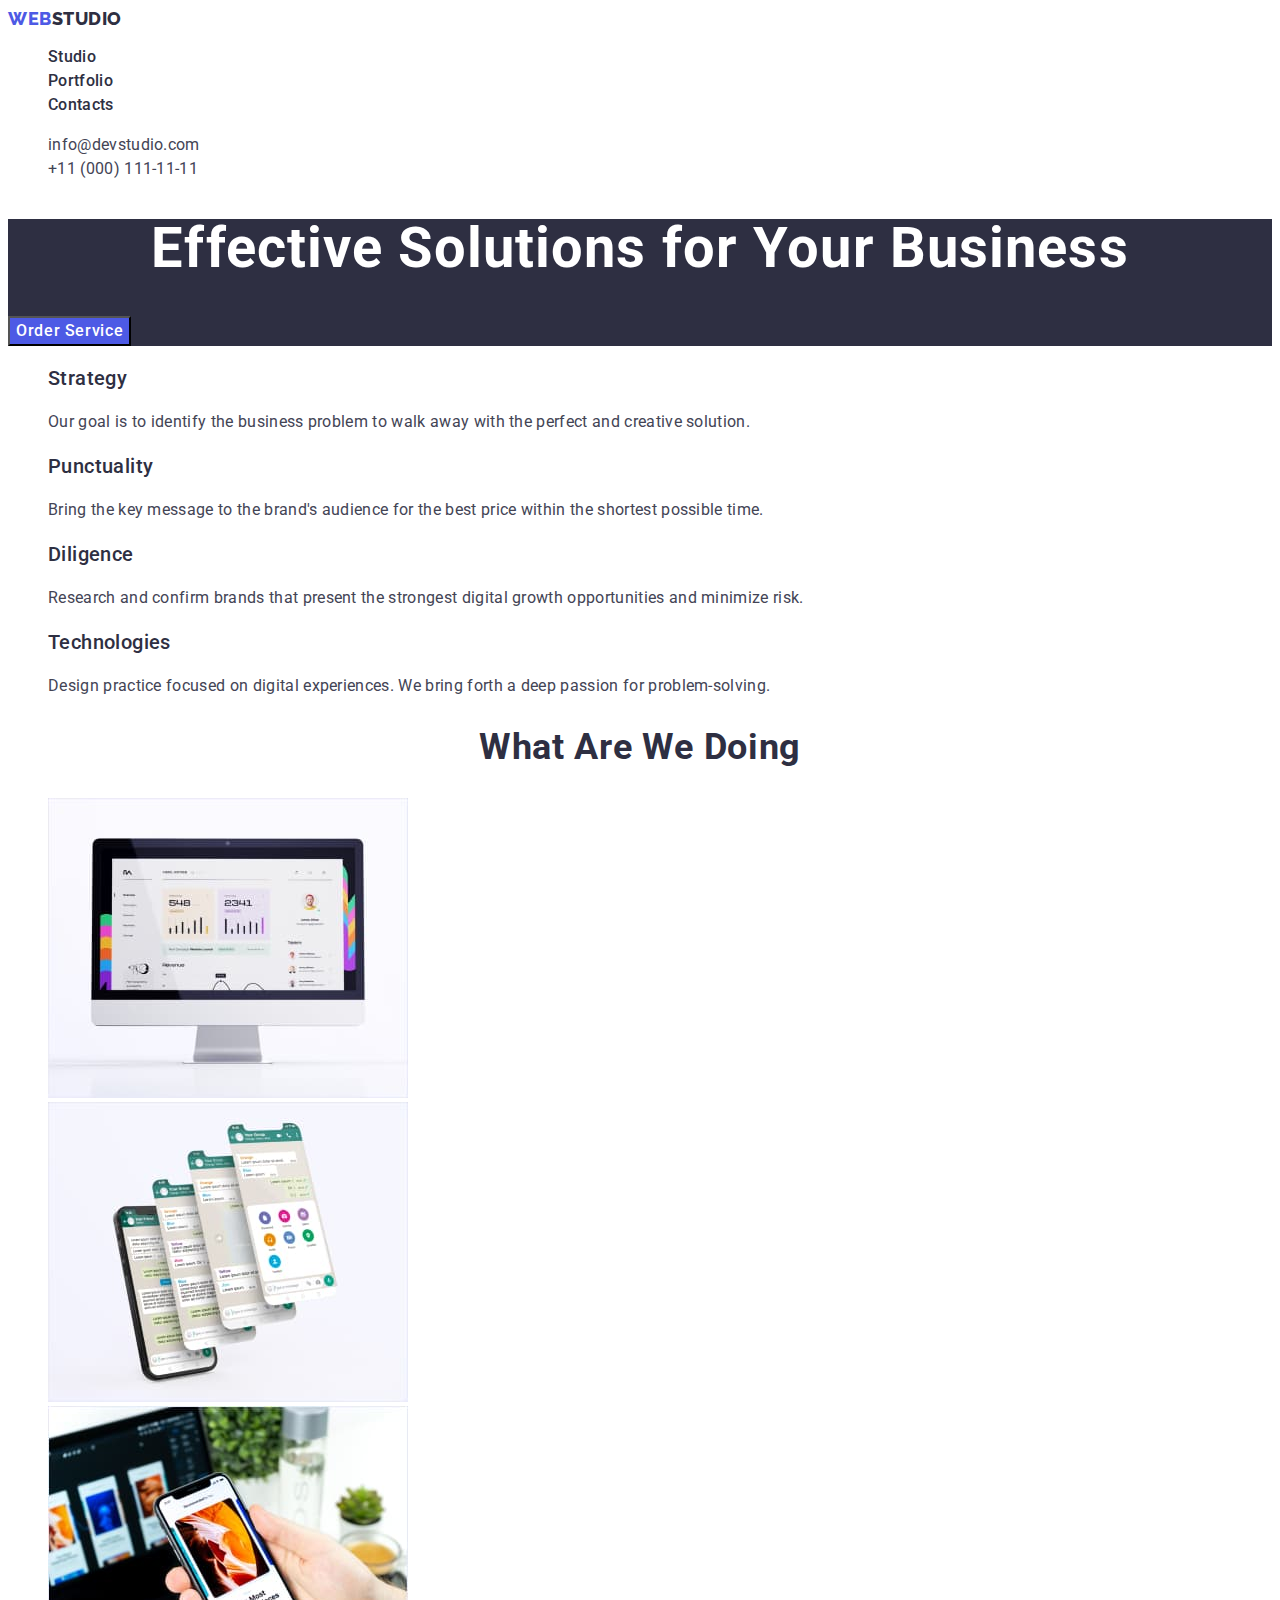
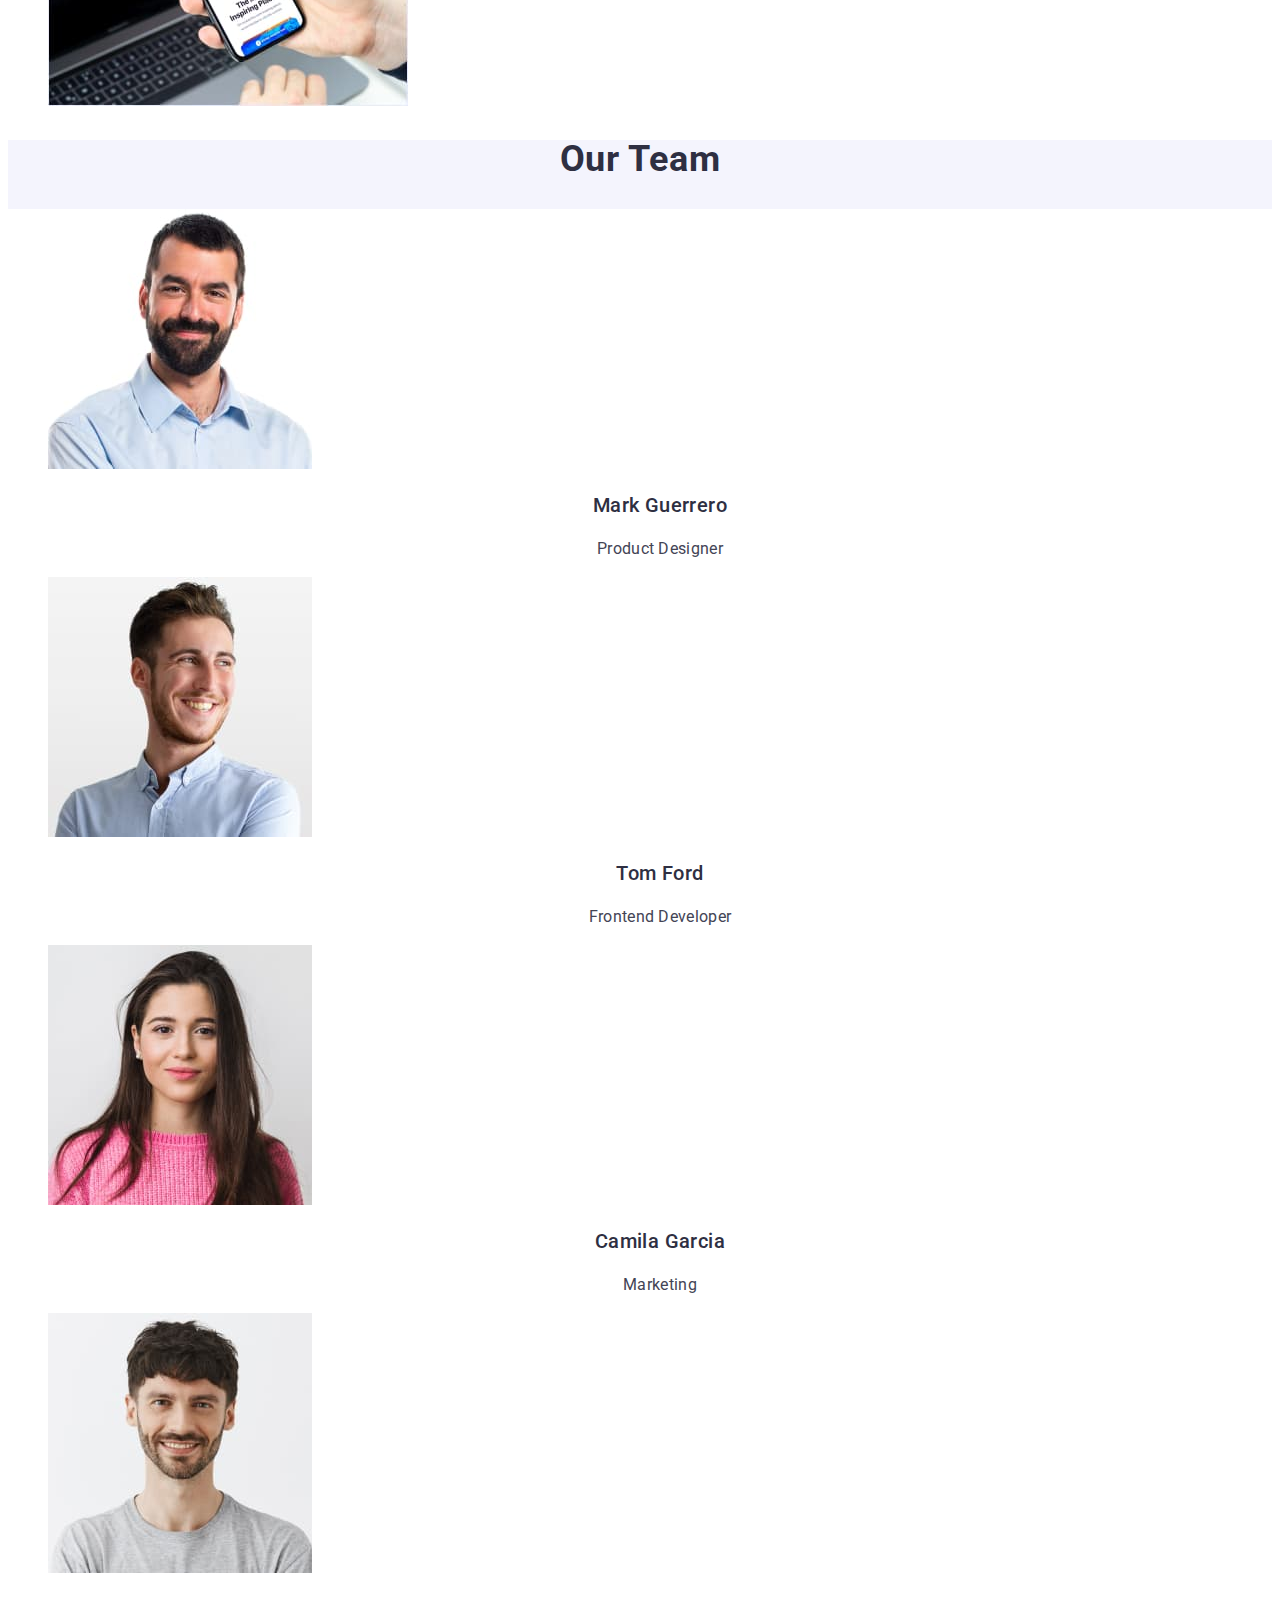
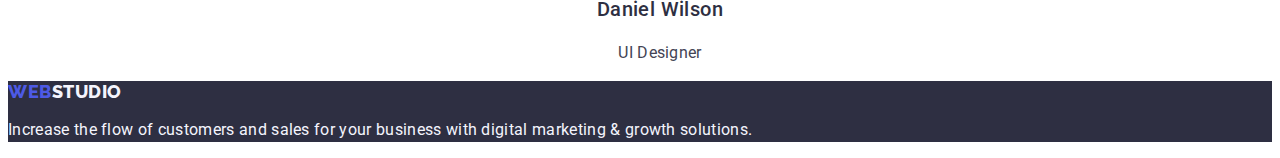
==== index.html @ 7f3379ed "Initial commit" ====
<!DOCTYPE html>
<html lang="en">
  <head>
    <meta charset="UTF-8" />
    <meta http-equiv="X-UA-Compatible" content="IE=edge" />
    <meta name="viewport" content="width=device-width, initial-scale=1.0" />
    <title>Студія</title>
    <link rel="preconnect" href="https://fonts.googleapis.com">
    <link rel="preconnect" href="https://fonts.gstatic.com" crossorigin>
    <link href="https://fonts.googleapis.com/css2?family=Raleway:wght@800&family=Roboto:wght@400;500;700;900&display=swap" rel="stylesheet">
    <link rel="stylesheet" href="./css/styles.css" />
  </head>
    <header>
      <nav>
        <a class="logo link" href="./index.html"
          >Web<span class="logo-studio">Studio</span></a
        >
        <ul class="nav-links list">
          <li>
            <a class="link-focus link" href="./index.html">Studio</a>
          </li>
          <li>
            <a class="link-focus link" href="./portfolio.html">Portfolio</a>
          </li>
          <li><a class="link-focus link" href="">Contacts</a></li>
        </ul>
      </nav>
      <address class="mail-tel">
        <ul class="list-adress list">
          <li>
            <a class="link-focus adress-item link" href="mailto:info@devstudio.com"
              >info@devstudio.com</a
            >
          </li>
          <li>
            <a class="link-focus adress-item link" href="tel:+110001111111">+11 (000) 111-11-11</a>
          </li>
        </ul>
      </address>
    </header>
    <main>
      <section class="hero">
        <h1 class="hero-title">Effective Solutions for Your Business</h1>
        <button type="button" class="hero-button button">Order Service</button>
      </section>
      <section class="advantages">
        <h2 hidden class="visually-hidden">Advantages</h2>
        <ul class="list-advantages list">
          <li>
            <h3 class="title-item">Strategy</h3>
            <p class="body-text">
              Our goal is to identify the business problem to walk away with the
              perfect and creative solution.
            </p>
          </li>
          <li>
            <h3 class="title-item">Punctuality</h3>
            <p class="body-text">
              Bring the key message to the brand's audience for the best price
              within the shortest possible time.
            </p>
          </li>
          <li>
            <h3 class="title-item">Diligence</h3>
            <p class="body-text">
              Research and confirm brands that present the strongest digital
              growth opportunities and minimize risk.
            </p>
          </li>
          <li>
            <h3 class="title-item">Technologies</h3>
            <p class="body-text">
              Design practice focused on digital experiences. We bring forth a
              deep passion for problem-solving.
            </p>
          </li>
        </ul>
      </section>
      <section class="services">
        <h2 class="secondary-headline">What are we doing</h2>
        <ul class="list">
          <li>
            <img
              src="./images/monitor.jpg"
              alt="The monitor displays some data"
              width="360"
            />
          </li>
          <li>
            <img
              src="./images/screens.jpg"
              alt="A smartphone with several screens"
              width="360"
            />
          </li>
          <li>
            <img
              src="./images/smartphone.jpg"
              alt="A smartphone in the hand on the background of a laptop"
              width="360"
            />
          </li>
        </ul>
      </section>
      <section class="team">
        <h2 class="secondary-headline">Our Team</h2>
        <ul class="team-member list">
          <li class="team-member">
            <img
              src="./images/team-member1.jpg"
              alt="Photo of a man"
              width="264"
            />
            <h3 class="team-title title-item">Mark Guerrero</h3>
            <p class="job-title body-text">Product Designer</p>
          </li>
          <li class="team-member">
            <img
              src="./images/team-member2.jpg"
              alt="Photo of a man"
              width="264"
            />
            <h3 class="team-title title-item">Tom Ford</h3>
            <p class="job-title body-text">Frontend Developer</p>
          </li>
          <li class="team-member">
            <img
              src="./images/team-member3.jpg"
              alt="Photo of a woman"
              width="264"
            />
            <h3 class="team-title title-item">Camila Garcia</h3>
            <p class="job-title body-text">Marketing</p>
          </li>
          <li class="team-member">
            <img
              src="./images/team-member4.jpg"
              alt="Photo of a man"
              width="264"
            />
            <h3 class="team-title title-item">Daniel Wilson</h3>
            <p class="job-title body-text">UI Designer</p>
          </li>
        </ul>
      </section>
    </main>
    <footer class="footer">
      <a class="logo link" href="./index.html"
        >Web<span class="footer-logo-studio">Studio</span></a
      >
      <p class="slogan-footer body-text">
        Increase the flow of customers and sales for your business with digital
        marketing & growth solutions.
      </p>
    </footer>
  </body>
</html>
---- css/styles.css ----
:root {
  --primary-brand: #4d5ae5;
  --pressed-state: #404bbf;
  --success: #31d0aa;
  --main-text: #2e2f42;
  --body-text: #434455;
  --helper-text: #8e8f99;
  --dark-background: #2e2f42;
  --light-mode: #f4f4fd;
  --background-btn: #e7e9fc;
  --main-bachkround: #ffffff;
  --modal-background: #fcfcfc;
}

/*  ----------Загальні стилі------- */
body {
  font-family: "Roboto", sans-serif;
  color: var(--body-text);
  background-color: var(--main-bachkround);
}
.list {
  list-style: none;
}
.link {
  text-decoration: none;
  color: var(--main-text);
}

.link-focus:hover,
.link-focus:focus {
  color: var(--pressed-state);
}

.body-text {
  font-size: 16px;
  line-height: 1.5;
  letter-spacing: 0.02em;

  color: var(--body-text);
}

.button:hover,
.button:focus {
  background-color: var(--pressed-state);
  color: #fff;
}

/* ----------Стилі для header -------*/

.logo {
  font-family: "Raleway", sans-serif;
  font-style: normal;
  font-weight: 800;
  font-size: 18px;
  line-height: 1.17;
  letter-spacing: 0.03em;
  text-transform: uppercase;
  color: var(--primary-brand);
}
.logo-studio {
  color: var(--main-text);
}

.nav-links {
  font-weight: 500;
  font-size: 16px;
  line-height: 1.5;
  letter-spacing: 0.02em;
}

.adress-item {
  color: var(--body-text);
}

.mail-tel {
  font-size: 16px;
  line-height: 1.5;
  letter-spacing: 0.02em;
  font-style: normal;
}

/* ----------Стилі для hero --------------------*/

.hero {
  background-color: var(--dark-background);
}
.hero-title {
  color: #fff;

  font-size: 56px;
  line-height: 1.07;
  text-align: center;
  letter-spacing: 0.02em;
}

.hero-button {
  font-family: "Roboto", sans-serif;
  background-color: var(--primary-brand);
  color: #fff;

  font-weight: 500;
  font-size: 16px;
  line-height: 1.5;
  align-items: center;
  letter-spacing: 0.04em;
  cursor: pointer;
}

/*------Стилі для секції Advantages------------*/
/* Тут зібрані стилі, які використовуються для різних секцій в майбутньому*/

.visually-hidden {
  position: absolute;
  width: 1px;
  height: 1px;
  margin: -1px;
  border: 0;
  padding: 0;
  white-space: nowrap;
  clip-path: inset(100%);
  clip: rect(0 0 0 0);
  overflow: hidden;
}

.title-item {
  font-weight: 500;
  font-size: 20px;
  line-height: 1.2;
  letter-spacing: 0.02em;

  color: var(--main-text);
}

/* .body-text {
  color: var(--body-text);
} */

.secondary-headline {
  font-size: 36px;
  line-height: 1.11;
  text-align: center;
  letter-spacing: 0.02em;
  text-transform: capitalize;

  color: var(--main-text);
}

/*--------------Стилі для секції "Команда"----------*/
.team {
  background-color: var(--light-mode);
}

.team-member {
  background-color: var(--main-bachkround);
}

.team-title,
.job-title {
  text-align: center;
}

.footer {
  background-color: var(--dark-background);
}
.footer-logo-studio {
  color: var(--light-mode);
}
.slogan-footer {
  color: var(--light-mode);
}

/* ----------PORTFOLIO---------- */

.portfolio-button {
  font-family: "Roboto", sans-serif;
  font-weight: 500;
  font-size: 16px;
  line-height: 1.5;
  text-align: center;
  letter-spacing: 0.04em;
  cursor: pointer;

  color: var(--primary-brand);
  background-color: var(--light-mode);
  border-color: var(--background-btn);
}
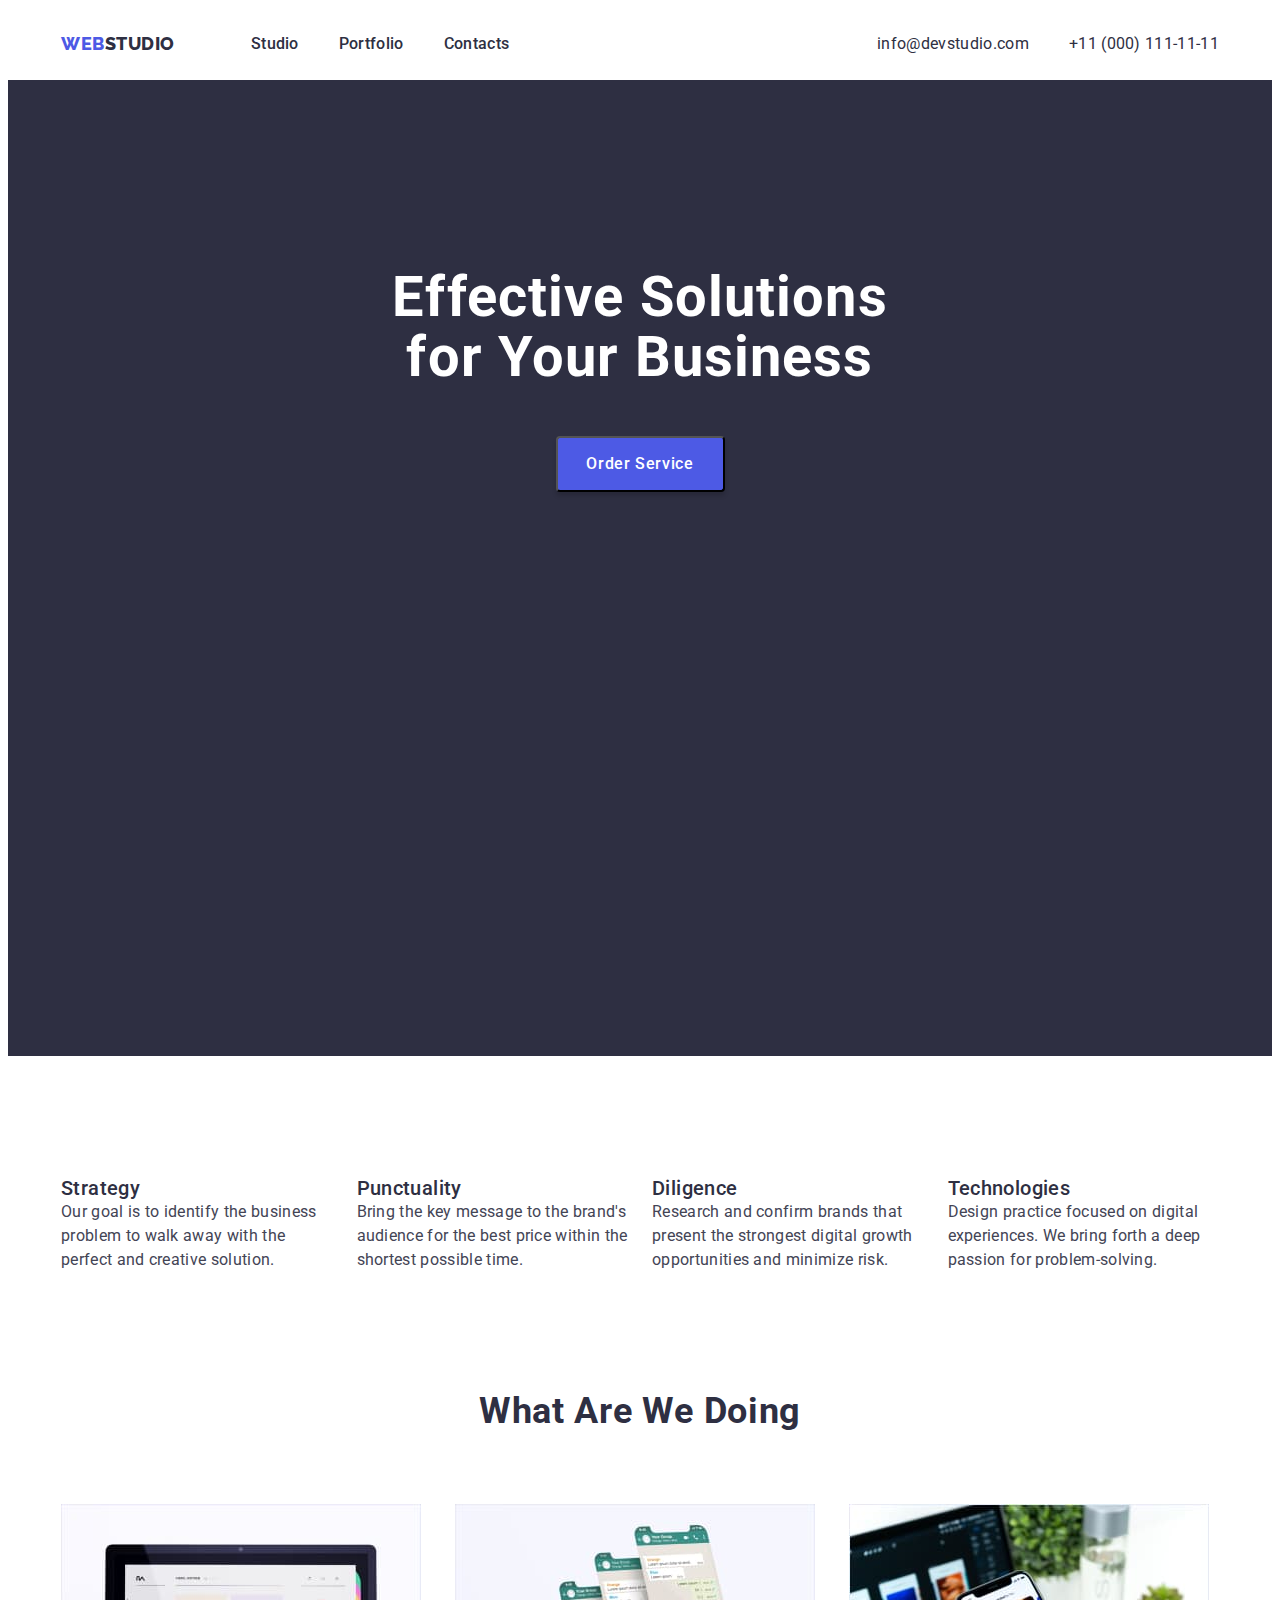
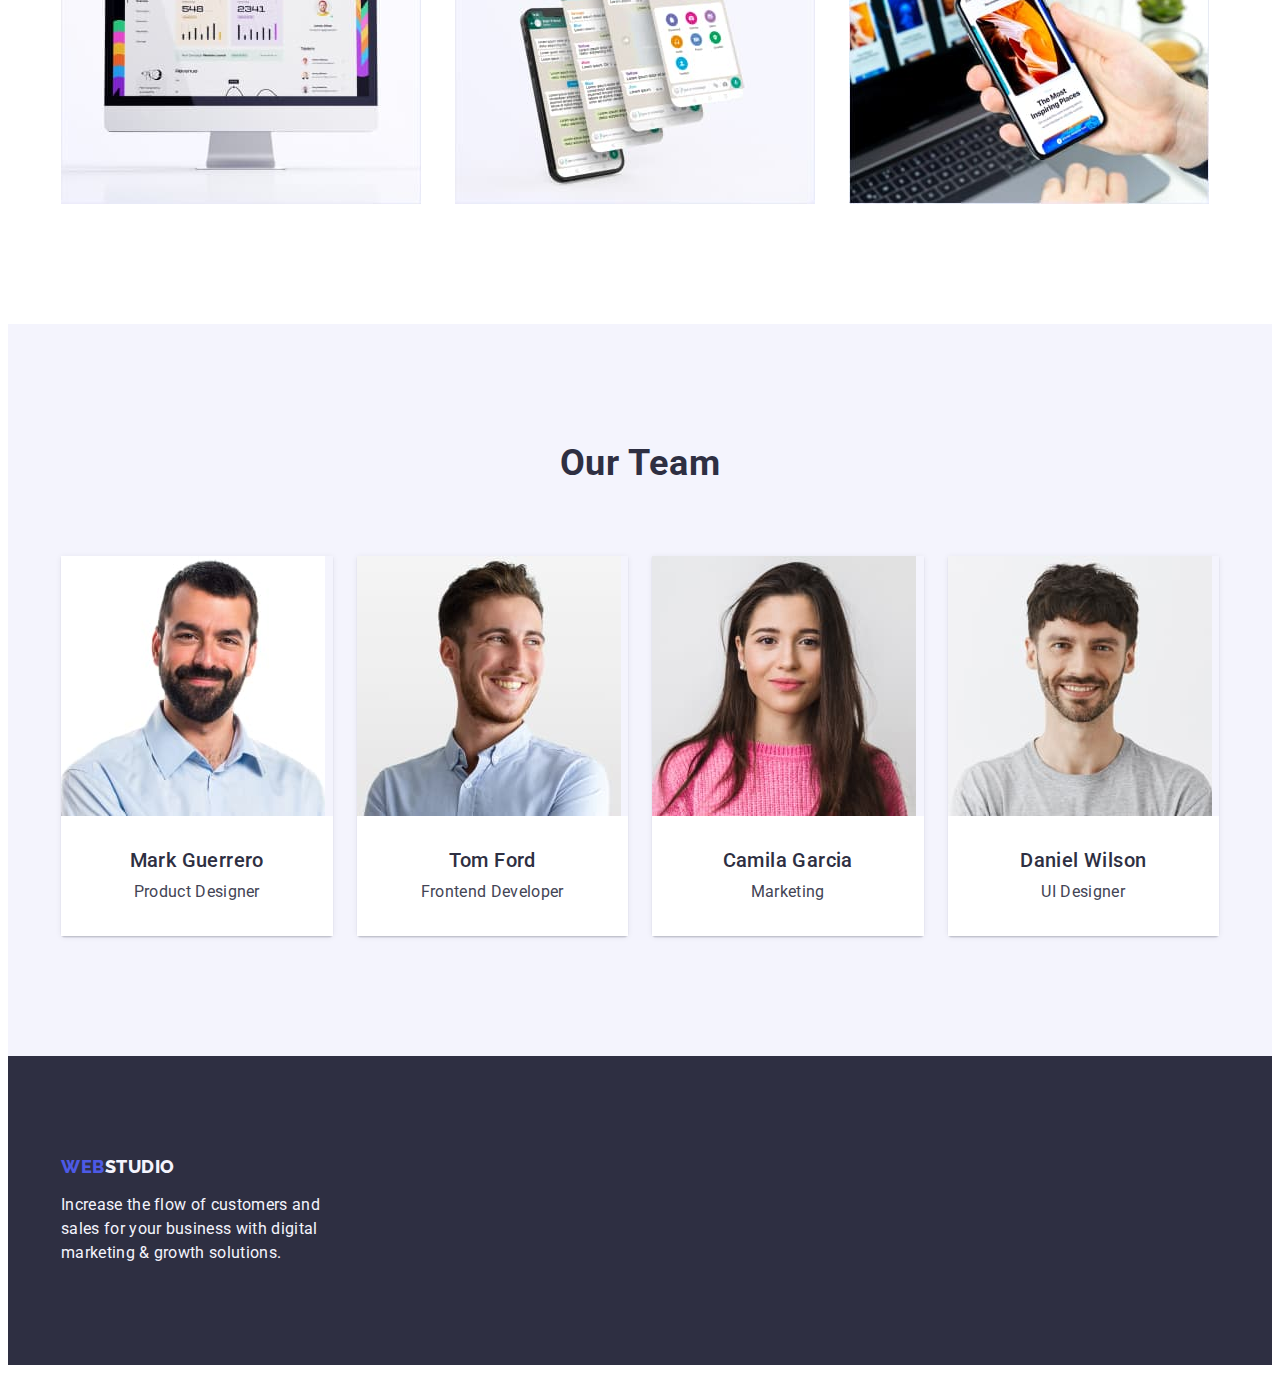
==== commit b30a46f1: "First_test" ====
--- a/index.html
+++ b/index.html
@@ -8,150 +8,175 @@
     <link rel="preconnect" href="https://fonts.googleapis.com">
     <link rel="preconnect" href="https://fonts.gstatic.com" crossorigin>
     <link href="https://fonts.googleapis.com/css2?family=Raleway:wght@800&family=Roboto:wght@400;500;700;900&display=swap" rel="stylesheet">
+    <link rel="stylesheet" href="https://cdnjs.cloudflare.com/ajax/libs/modern-normalize/2.0.0/modern-normalize.min.css" integrity="sha512-4xo8blKMVCiXpTaLzQSLSw3KFOVPWhm/TRtuPVc4WG6kUgjH6J03IBuG7JZPkcWMxJ5huwaBpOpnwYElP/m6wg==" crossorigin="anonymous" referrerpolicy="no-referrer" />
     <link rel="stylesheet" href="./css/styles.css" />
   </head>
-    <header>
-      <nav>
-        <a class="logo link" href="./index.html"
-          >Web<span class="logo-studio">Studio</span></a
-        >
-        <ul class="nav-links list">
-          <li>
-            <a class="link-focus link" href="./index.html">Studio</a>
-          </li>
-          <li>
-            <a class="link-focus link" href="./portfolio.html">Portfolio</a>
-          </li>
-          <li><a class="link-focus link" href="">Contacts</a></li>
-        </ul>
-      </nav>
-      <address class="mail-tel">
-        <ul class="list-adress list">
-          <li>
-            <a class="link-focus adress-item link" href="mailto:info@devstudio.com"
-              >info@devstudio.com</a
-            >
-          </li>
-          <li>
-            <a class="link-focus adress-item link" href="tel:+110001111111">+11 (000) 111-11-11</a>
-          </li>
-        </ul>
-      </address>
+    <header class="header">
+      <div class="container header-container">
+        <nav class="header-container">
+          <a class="logo link" href="./index.html"
+            >Web<span class="logo-studio">Studio</span></a
+          >
+          <ul class="nav-links list">
+            <li class="nav-item" >
+              <a class="link-focus link" href="./index.html">Studio</a>
+            </li>
+            <li class="nav-item">
+              <a class="link-focus link" href="./portfolio.html">Portfolio</a>
+            </li>
+            <li class="nav-item"><a class="link-focus link" href="">Contacts</a></li>
+          </ul>
+        </nav>
+        <address class="mail-tel">
+          <ul class="list-adress list">
+            <li class="adress-item">
+              <a class="link-focus link" href="mailto:info@devstudio.com"
+                >info@devstudio.com</a
+              >
+            </li>
+            <li class="adress-item">
+              <a class="link-focus link" href="tel:+110001111111">+11 (000) 111-11-11</a>
+            </li>
+          </ul>
+        </address>
+      </div>
     </header>
     <main>
       <section class="hero">
-        <h1 class="hero-title">Effective Solutions for Your Business</h1>
+        <h1 class="hero-title">Effective Solutions <br>for Your Business</h1>
         <button type="button" class="hero-button button">Order Service</button>
       </section>
       <section class="advantages">
-        <h2 hidden class="visually-hidden">Advantages</h2>
-        <ul class="list-advantages list">
-          <li>
-            <h3 class="title-item">Strategy</h3>
-            <p class="body-text">
-              Our goal is to identify the business problem to walk away with the
-              perfect and creative solution.
-            </p>
-          </li>
-          <li>
-            <h3 class="title-item">Punctuality</h3>
-            <p class="body-text">
-              Bring the key message to the brand's audience for the best price
-              within the shortest possible time.
-            </p>
-          </li>
-          <li>
-            <h3 class="title-item">Diligence</h3>
-            <p class="body-text">
-              Research and confirm brands that present the strongest digital
-              growth opportunities and minimize risk.
-            </p>
-          </li>
-          <li>
-            <h3 class="title-item">Technologies</h3>
-            <p class="body-text">
-              Design practice focused on digital experiences. We bring forth a
-              deep passion for problem-solving.
-            </p>
-          </li>
-        </ul>
+        <div class="container advantages-container">
+          <h2 hidden class="visually-hidden">Advantages</h2>
+          
+          <ul class="list-advantages list">
+            
+            <li class="advantages-item">
+              <h3 class="title-item">Strategy</h3>
+              <p class="body-text">
+                Our goal is to identify the business problem to walk away with the
+                perfect and creative solution.
+              </p>
+            </li>
+
+            <li class="advantages-item">
+              <h3 class="title-item">Punctuality</h3>
+              <p class="body-text">
+                Bring the key message to the brand's audience for the best price
+                within the shortest possible time.
+              </p>
+            </li>
+
+            <li class="advantages-item">
+              <h3 class="title-item">Diligence</h3>
+              <p class="body-text">
+                Research and confirm brands that present the strongest digital
+                growth opportunities and minimize risk.
+              </p>
+            </li>
+
+            <li class="advantages-item">
+              <h3 class="title-item">Technologies</h3>
+              <p class="body-text">
+                Design practice focused on digital experiences. We bring forth a
+                deep passion for problem-solving.
+              </p>
+            </li>
+
+          </ul>
+        </div>
       </section>
       <section class="services">
-        <h2 class="secondary-headline">What are we doing</h2>
-        <ul class="list">
-          <li>
-            <img
-              src="./images/monitor.jpg"
-              alt="The monitor displays some data"
-              width="360"
-            />
-          </li>
-          <li>
-            <img
-              src="./images/screens.jpg"
-              alt="A smartphone with several screens"
-              width="360"
-            />
-          </li>
-          <li>
-            <img
-              src="./images/smartphone.jpg"
-              alt="A smartphone in the hand on the background of a laptop"
-              width="360"
-            />
-          </li>
-        </ul>
+        <div class="container services-container">
+          <h2 class="secondary-headline">What are we doing</h2>
+          <ul class="list-services list">
+            <li class="services-item">
+              <img
+                src="./images/monitor.jpg"
+                alt="The monitor displays some data"
+                width="360"
+              />
+            </li>
+            <li class="services-item">
+              <img
+                src="./images/screens.jpg"
+                alt="A smartphone with several screens"
+                width="360"
+              />
+            </li>
+            <li class="services-item">
+              <img
+                src="./images/smartphone.jpg"
+                alt="A smartphone in the hand on the background of a laptop"
+                width="360"
+              />
+            </li>
+          </ul>
+        </div>
       </section>
       <section class="team">
-        <h2 class="secondary-headline">Our Team</h2>
-        <ul class="team-member list">
-          <li class="team-member">
-            <img
-              src="./images/team-member1.jpg"
-              alt="Photo of a man"
-              width="264"
-            />
-            <h3 class="team-title title-item">Mark Guerrero</h3>
-            <p class="job-title body-text">Product Designer</p>
-          </li>
-          <li class="team-member">
-            <img
-              src="./images/team-member2.jpg"
-              alt="Photo of a man"
-              width="264"
-            />
-            <h3 class="team-title title-item">Tom Ford</h3>
-            <p class="job-title body-text">Frontend Developer</p>
-          </li>
-          <li class="team-member">
-            <img
-              src="./images/team-member3.jpg"
-              alt="Photo of a woman"
-              width="264"
-            />
-            <h3 class="team-title title-item">Camila Garcia</h3>
-            <p class="job-title body-text">Marketing</p>
-          </li>
-          <li class="team-member">
-            <img
-              src="./images/team-member4.jpg"
-              alt="Photo of a man"
-              width="264"
-            />
-            <h3 class="team-title title-item">Daniel Wilson</h3>
-            <p class="job-title body-text">UI Designer</p>
-          </li>
-        </ul>
+        <div class="container team-container">
+          <h2 class="secondary-headline">Our Team</h2>
+          <ul class="team-members list">
+            <li class="team-member">
+              <img
+                src="./images/team-member1.jpg"
+                alt="Photo of a man"
+                width="264"
+              />
+              <div class="team-information">
+              <h3 class="team-title title-item">Mark Guerrero</h3>
+              <p class="job-title body-text">Product Designer</p>
+              </div>
+            </li>
+            <li class="team-member">
+              <img
+                src="./images/team-member2.jpg"
+                alt="Photo of a man"
+                width="264"
+              />
+              <div class="team-information">
+                <h3 class="team-title title-item">Tom Ford</h3>
+                <p class="job-title body-text">Frontend Developer</p>
+              </div>
+            </li>
+            <li class="team-member">
+              <img
+                src="./images/team-member3.jpg"
+                alt="Photo of a woman"
+                width="264"
+              />
+              <div class="team-information">
+                <h3 class="team-title title-item">Camila Garcia</h3>
+                <p class="job-title body-text">Marketing</p>
+              </div>
+            </li>
+            <li class="team-member">
+              <img
+                src="./images/team-member4.jpg"
+                alt="Photo of a man"
+                width="264"
+              />
+              <div class="team-information">
+                <h3 class="team-title title-item">Daniel Wilson</h3>
+                <p class="job-title body-text">UI Designer</p>
+              </div>
+            </li>
+          </ul>
+        </div>
       </section>
     </main>
     <footer class="footer">
-      <a class="logo link" href="./index.html"
-        >Web<span class="footer-logo-studio">Studio</span></a
-      >
-      <p class="slogan-footer body-text">
-        Increase the flow of customers and sales for your business with digital
-        marketing & growth solutions.
-      </p>
+      <div class="container footer-container">
+        <a class="logo link footer-item" href="./index.html"
+          >Web<span class="footer-logo-studio">Studio</span></a
+        >
+        <p class="slogan-footer body-text footer-item">
+          Increase the flow of customers and sales for your business with digital
+          marketing & growth solutions.
+        </p>
+      </div>
     </footer>
   </body>
 </html>
--- a/css/styles.css
+++ b/css/styles.css
@@ -18,9 +18,38 @@
   color: var(--body-text);
   background-color: var(--main-bachkround);
 }
+
+p,
+h1,
+h2,
+h3,
+h4,
+h5,
+h6 {
+  margin: 0;
+}
+
+ul,
+ol {
+  margin: 0;
+  padding: 0;
+}
+
+img {
+  display: block;
+  max-width: 100%;
+}
+
+.container {
+  width: 1158px;
+  padding: 0 15px;
+  margin: 0 auto;
+}
+
 .list {
   list-style: none;
 }
+
 .link {
   text-decoration: none;
   color: var(--main-text);
@@ -46,6 +75,11 @@
 }
 
 /* ----------Стилі для header -------*/
+
+.header-container {
+  display: flex;
+  align-items: center;
+}
 
 .logo {
   font-family: "Raleway", sans-serif;
@@ -56,7 +90,12 @@
   letter-spacing: 0.03em;
   text-transform: uppercase;
   color: var(--primary-brand);
-}
+
+  display: flex;
+  align-items: center;
+  margin-right: 76px;
+}
+
 .logo-studio {
   color: var(--main-text);
 }
@@ -66,10 +105,23 @@
   font-size: 16px;
   line-height: 1.5;
   letter-spacing: 0.02em;
-}
-
-.adress-item {
+
+  display: flex;
+}
+
+.nav-item + .nav-item {
+  margin-left: 40px;
+}
+
+.adress-item + .adress-item {
   color: var(--body-text);
+  margin-left: 40px;
+}
+
+.header-container .link {
+  display: block;
+  padding-top: 24px;
+  padding-bottom: 24px;
 }
 
 .mail-tel {
@@ -77,20 +129,31 @@
   line-height: 1.5;
   letter-spacing: 0.02em;
   font-style: normal;
+  margin-left: auto;
+}
+
+.list-adress {
+  display: flex;
 }
 
 /* ----------Стилі для hero --------------------*/
 
 .hero {
   background-color: var(--dark-background);
+  text-align: center;
+  height: 600px;
+  padding-top: 188px;
+  padding-bottom: 188px;
 }
 .hero-title {
   color: #fff;
 
   font-size: 56px;
   line-height: 1.07;
-  text-align: center;
-  letter-spacing: 0.02em;
+  letter-spacing: 0.02em;
+
+  margin-top: 0;
+  margin-bottom: 48px;
 }
 
 .hero-button {
@@ -104,10 +167,44 @@
   align-items: center;
   letter-spacing: 0.04em;
   cursor: pointer;
+
+  box-shadow: 0px 4px 4px rgba(0, 0, 0, 0.15);
+  border-radius: 4px;
+
+  width: 169px;
+  height: 56px;
 }
 
 /*------Стилі для секції Advantages------------*/
 /* Тут зібрані стилі, які використовуються для різних секцій в майбутньому*/
+
+.list-advantages {
+  margin: 0;
+  padding: 0;
+  display: flex;
+  flex-wrap: wrap;
+}
+
+.advantages-container {
+  padding-top: 120px;
+  padding-bottom: 120px;
+}
+
+.advantages-item {
+  margin-right: 24px;
+  flex-basis: calc((100% - 72px) / 4);
+}
+
+/* ;
+width: 264px; */
+
+.advantages-item:nth-child(4n) {
+  margin-right: 0;
+}
+
+/* .advantages-item + .advantages-item {
+  margin-left: 24px;
+} */
 
 .visually-hidden {
   position: absolute;
@@ -134,6 +231,27 @@
 /* .body-text {
   color: var(--body-text);
 } */
+/*--------------Стилі для секції "Services"----------*/
+
+.list-services {
+  margin: 0;
+  padding: 0;
+  display: flex;
+  flex-wrap: wrap;
+}
+
+.services-container {
+  padding-bottom: 120px;
+}
+
+.services-item {
+  margin-right: 24px;
+  flex-basis: calc((100% - 48px) / 3);
+}
+
+.services-item:nth-child(3n) {
+  margin-right: 0;
+}
 
 .secondary-headline {
   font-size: 36px;
@@ -141,30 +259,71 @@
   text-align: center;
   letter-spacing: 0.02em;
   text-transform: capitalize;
+  margin-bottom: 72px;
 
   color: var(--main-text);
 }
 
 /*--------------Стилі для секції "Команда"----------*/
+
 .team {
   background-color: var(--light-mode);
 }
 
+.team-members {
+  background-color: var(--light-mode);
+  margin: 0;
+  padding: 0;
+  display: flex;
+  flex-wrap: wrap;
+}
+.team-container {
+  padding-top: 120px;
+  padding-bottom: 120px;
+}
+
 .team-member {
+  margin-right: 24px;
+  flex-basis: calc((100% - 72px) / 4);
+  box-shadow: 0px 1px 6px rgba(46, 47, 66, 0.08),
+    0px 1px 1px rgba(46, 47, 66, 0.16), 0px 2px 1px rgba(46, 47, 66, 0.08);
+  border-radius: 0px 0px 4px 4px;
+}
+
+.team-member:nth-child(4n) {
+  margin-right: 0;
+}
+
+.team-information {
+  padding: 32px 16px;
+  text-align: center;
   background-color: var(--main-bachkround);
 }
-
-.team-title,
-.job-title {
-  text-align: center;
+.team-title {
+  margin-bottom: 8px;
+}
+
+.footer-container {
+  padding-top: 100px;
+  padding-bottom: 100px;
 }
 
 .footer {
   background-color: var(--dark-background);
 }
+
 .footer-logo-studio {
   color: var(--light-mode);
 }
+
+.footer .logo {
+  margin-bottom: 16px;
+}
+
+.footer-item {
+  width: 264px;
+}
+
 .slogan-footer {
   color: var(--light-mode);
 }
@@ -182,5 +341,66 @@
 
   color: var(--primary-brand);
   background-color: var(--light-mode);
-  border-color: var(--background-btn);
-}
+
+  min-width: 69px;
+  padding: 12px 24px;
+  border: 1px solid var(--background-btn);
+  border-radius: 4px;
+}
+
+.portfolio-button:hover,
+.portfolio-button:active {
+  box-shadow: 0px 3px 1px rgba(0, 0, 0, 0.1), 0px 2px 1px rgba(0, 0, 0, 0.08),
+    0px 2px 2px rgba(0, 0, 0, 0.12);
+  border-color: var(--pressed-state);
+}
+
+.filter-container {
+  padding-top: 168px;
+  padding-bottom: 72px;
+}
+
+.portfolio-filter {
+  display: flex;
+  justify-content: center;
+}
+
+.filter-item + .filter-item {
+  margin-left: 24px;
+}
+
+.portfolio-container {
+  padding-bottom: 120px;
+}
+
+.portfolio-list {
+  display: flex;
+  flex-wrap: wrap;
+}
+
+.portfolio-item {
+  padding-bottom: 32px;
+  margin-right: 24px;
+  margin-bottom: 48px;
+  flex-basis: calc((100% - 48px) / 3);
+}
+
+.portfolio-item:nth-last-child(-n + 3) {
+  margin-bottom: 0;
+}
+
+.portfolio-item:nth-child(3n) {
+  margin-right: 0;
+}
+
+.portfolio-title {
+  margin-bottom: 8px;
+}
+
+.portfolio-describing {
+  padding: 32px 0 32px 16px;
+  text-align: start;
+  border: 1px solid #e7e9fc;
+  border-top: none;
+  border
+}
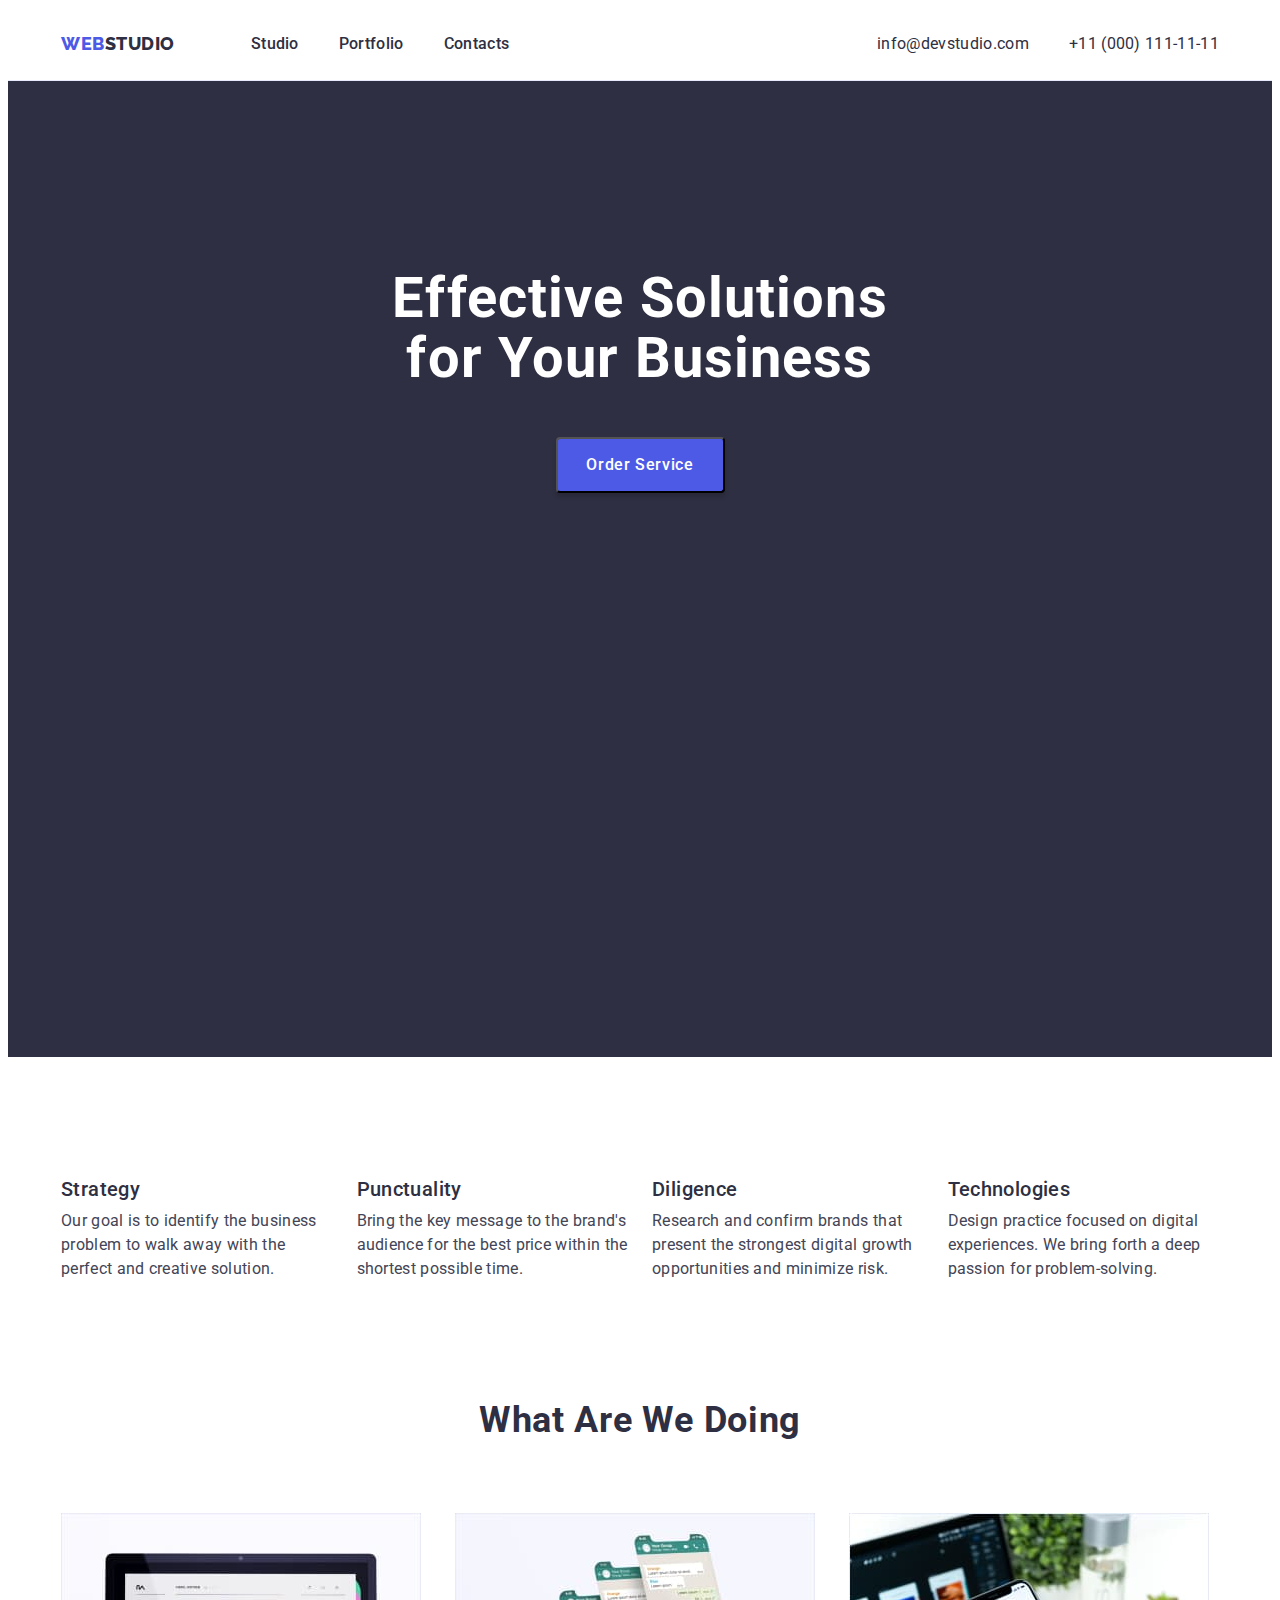
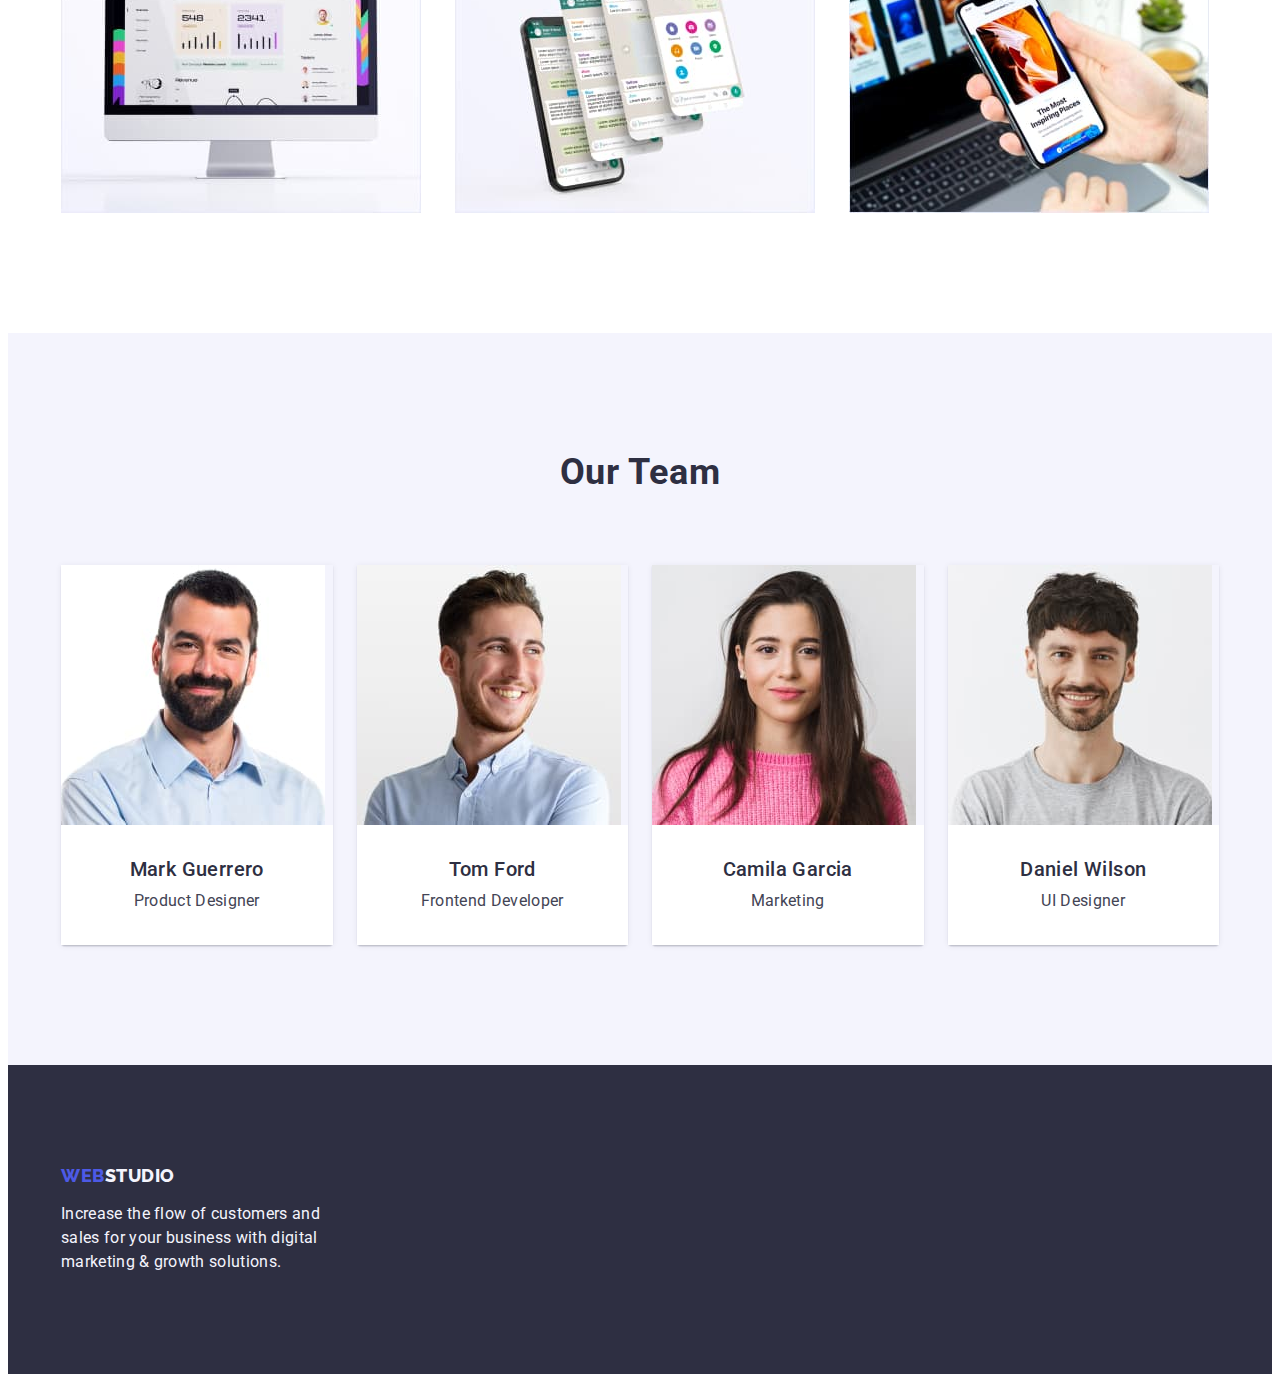
==== commit edab666a: "fixed_bugs" ====
--- a/index.html
+++ b/index.html
@@ -43,8 +43,10 @@
     </header>
     <main>
       <section class="hero">
-        <h1 class="hero-title">Effective Solutions <br>for Your Business</h1>
-        <button type="button" class="hero-button button">Order Service</button>
+       <div class="container">
+         <h1 class="hero-title">Effective Solutions <br>for Your Business</h1>
+         <button type="button" class="hero-button button">Order Service</button>
+       </div>
       </section>
       <section class="advantages">
         <div class="container advantages-container">
@@ -53,7 +55,7 @@
           <ul class="list-advantages list">
             
             <li class="advantages-item">
-              <h3 class="title-item">Strategy</h3>
+              <h3 class="title-item-advantages title-item">Strategy</h3>
               <p class="body-text">
                 Our goal is to identify the business problem to walk away with the
                 perfect and creative solution.
@@ -61,7 +63,7 @@
             </li>
 
             <li class="advantages-item">
-              <h3 class="title-item">Punctuality</h3>
+              <h3 class="title-item-advantages title-item">Punctuality</h3>
               <p class="body-text">
                 Bring the key message to the brand's audience for the best price
                 within the shortest possible time.
@@ -69,7 +71,7 @@
             </li>
 
             <li class="advantages-item">
-              <h3 class="title-item">Diligence</h3>
+              <h3 class="title-item-advantages title-item">Diligence</h3>
               <p class="body-text">
                 Research and confirm brands that present the strongest digital
                 growth opportunities and minimize risk.
@@ -77,7 +79,7 @@
             </li>
 
             <li class="advantages-item">
-              <h3 class="title-item">Technologies</h3>
+              <h3 class="title-item-advantages title-item">Technologies</h3>
               <p class="body-text">
                 Design practice focused on digital experiences. We bring forth a
                 deep passion for problem-solving.
--- a/css/styles.css
+++ b/css/styles.css
@@ -76,9 +76,14 @@
 
 /* ----------Стилі для header -------*/
 
+.header{
+border-bottom: 1px solid var(--background-btn);
+}
+
 .header-container {
   display: flex;
   align-items: center;
+  
 }
 
 .logo {
@@ -109,13 +114,21 @@
   display: flex;
 }
 
-.nav-item + .nav-item {
-  margin-left: 40px;
-}
-
-.adress-item + .adress-item {
+.nav-item {
+  margin-right: 40px;
+} 
+
+.nav-item:last-child{
+  margin-right: 0;
+}
+
+.adress-item {
   color: var(--body-text);
-  margin-left: 40px;
+  margin-right: 40px;
+}
+
+.adress-item:last-child{
+  margin-right: 0;
 }
 
 .header-container .link {
@@ -185,7 +198,7 @@
   flex-wrap: wrap;
 }
 
-.advantages-container {
+.advantages {
   padding-top: 120px;
   padding-bottom: 120px;
 }
@@ -195,16 +208,14 @@
   flex-basis: calc((100% - 72px) / 4);
 }
 
-/* ;
-width: 264px; */
+.title-item-advantages{
+  margin-bottom: 8px;
+}
 
 .advantages-item:nth-child(4n) {
   margin-right: 0;
 }
 
-/* .advantages-item + .advantages-item {
-  margin-left: 24px;
-} */
 
 .visually-hidden {
   position: absolute;
@@ -231,6 +242,7 @@
 /* .body-text {
   color: var(--body-text);
 } */
+
 /*--------------Стилі для секції "Services"----------*/
 
 .list-services {
@@ -240,7 +252,8 @@
   flex-wrap: wrap;
 }
 
-.services-container {
+
+.services {
   padding-bottom: 120px;
 }
 
@@ -268,6 +281,8 @@
 
 .team {
   background-color: var(--light-mode);
+  padding-top: 120px;
+  padding-bottom: 120px;
 }
 
 .team-members {
@@ -276,10 +291,6 @@
   padding: 0;
   display: flex;
   flex-wrap: wrap;
-}
-.team-container {
-  padding-top: 120px;
-  padding-bottom: 120px;
 }
 
 .team-member {
@@ -303,21 +314,19 @@
   margin-bottom: 8px;
 }
 
-.footer-container {
+.footer {
+  background-color: var(--dark-background);
   padding-top: 100px;
   padding-bottom: 100px;
 }
 
-.footer {
-  background-color: var(--dark-background);
-}
-
 .footer-logo-studio {
   color: var(--light-mode);
 }
 
 .footer .logo {
   margin-bottom: 16px;
+  display: inline-block;
 }
 
 .footer-item {
@@ -329,6 +338,9 @@
 }
 
 /* ----------PORTFOLIO---------- */
+.portfolio{
+  padding: 96px 0 120px 0;
+}
 
 .portfolio-button {
   font-family: "Roboto", sans-serif;
@@ -355,50 +367,56 @@
   border-color: var(--pressed-state);
 }
 
-.filter-container {
-  padding-top: 168px;
+
+.portfolio-filter {
+  display: flex;
+  justify-content: center;
+}
+
+.filter-item {
+  margin-right: 24px;
+}
+
+.filter-item:last-child{
+  margin-right: 0;
+}
+
+.portfolio-filter {
   padding-bottom: 72px;
 }
 
-.portfolio-filter {
-  display: flex;
-  justify-content: center;
-}
-
-.filter-item + .filter-item {
-  margin-left: 24px;
-}
-
-.portfolio-container {
-  padding-bottom: 120px;
-}
-
 .portfolio-list {
   display: flex;
   flex-wrap: wrap;
+  column-gap: 24px;
+  row-gap: 48px;
 }
 
 .portfolio-item {
   padding-bottom: 32px;
-  margin-right: 24px;
-  margin-bottom: 48px;
   flex-basis: calc((100% - 48px) / 3);
-}
-
-.portfolio-item:nth-last-child(-n + 3) {
-  margin-bottom: 0;
+
+}
+ 
+  /* .portfolio-item {
+        margin-right: 24px;
+        margin-bottom: 48px; 
+  }
+
+  .portfolio-item:nth-last-child(-n + 3) {
+      margin-bottom: 0;
 }
 
 .portfolio-item:nth-child(3n) {
   margin-right: 0;
-}
+} */
 
 .portfolio-title {
   margin-bottom: 8px;
 }
 
 .portfolio-describing {
-  padding: 32px 0 32px 16px;
+  padding: 32px 16px ;
   text-align: start;
   border: 1px solid #e7e9fc;
   border-top: none;
